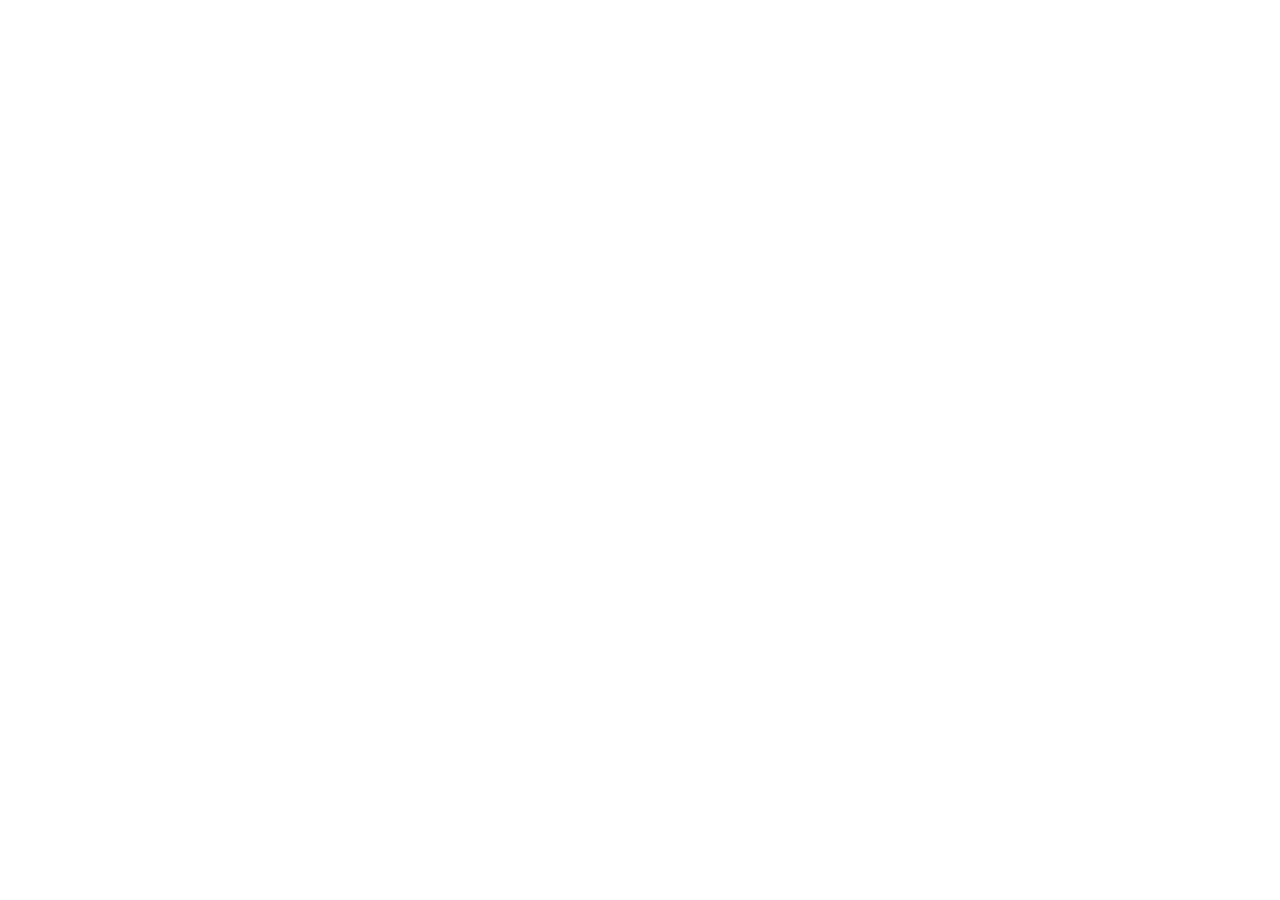
==== blank.html @ 2df4de35 "Initial commit: 科技风网站 - 柯罗诺斯之眼" ====
<!DOCTYPE html>
<html lang="zh-CN">
<head>
    <meta charset="UTF-8">
    <meta name="viewport" content="width=device-width, initial-scale=1.0">
    <title>空白页面</title>
    <style>
        body {
            background: #fff;
            height: 100vh;
            margin: 0;
            padding: 0;
        }
    </style>
</head>
<body>
</body>
</html>
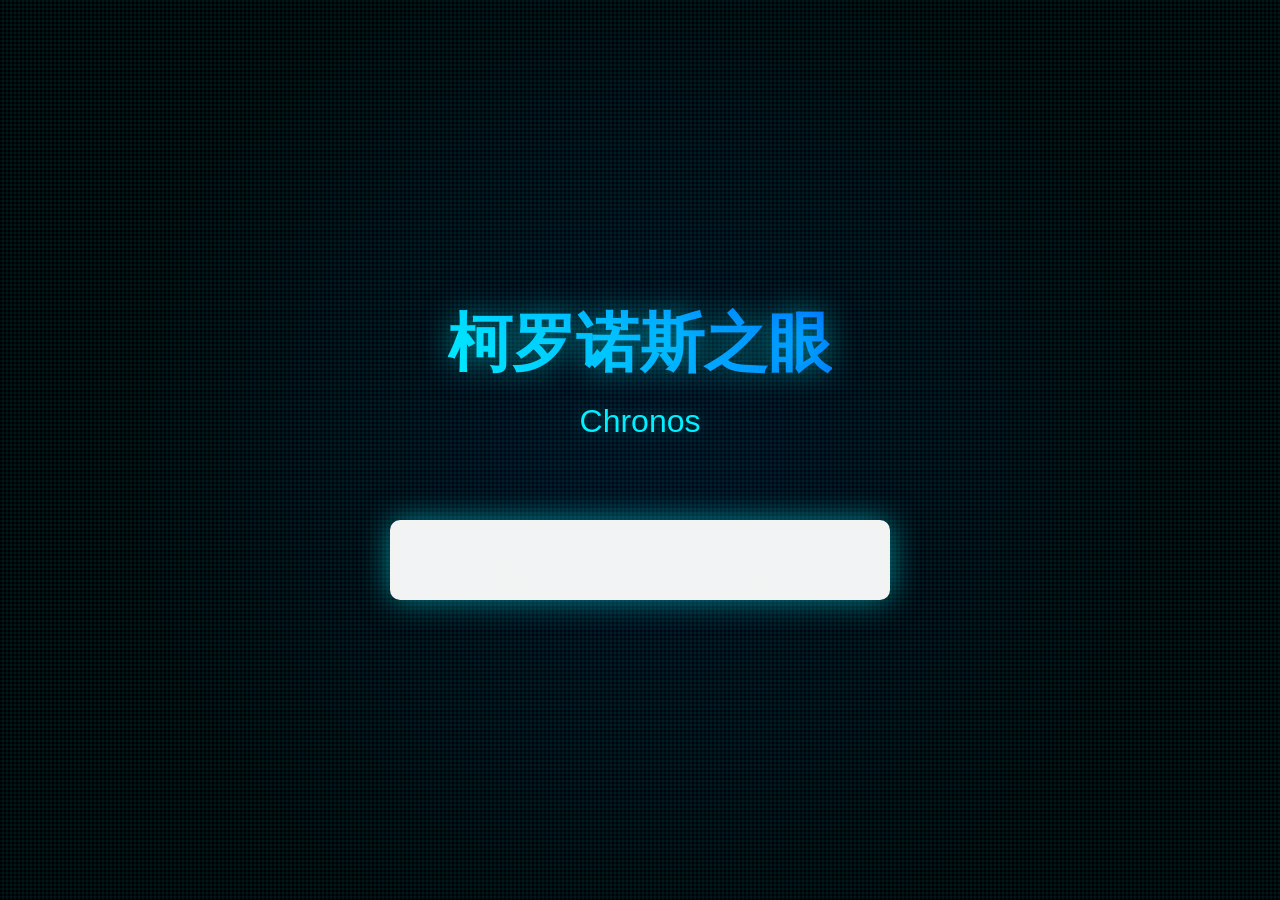
==== commit ec3873e9: "Update blank.html: add same cover design, white window, and 30s popup" ====
--- a/blank.html
+++ b/blank.html
@@ -3,16 +3,36 @@
 <head>
     <meta charset="UTF-8">
     <meta name="viewport" content="width=device-width, initial-scale=1.0">
-    <title>空白页面</title>
+    <title>柯罗诺斯之眼 Chronos</title>
+    <link rel="stylesheet" href="style.css">
     <style>
-        body {
-            background: #fff;
-            height: 100vh;
-            margin: 0;
-            padding: 0;
+        .white-window {
+            position: relative;
+            z-index: 15;
+            background: rgba(255, 255, 255, 0.95);
+            border-radius: 10px;
+            padding: 40px;
+            max-width: 500px;
+            width: 90%;
+            box-shadow: 0 0 30px rgba(0, 240, 255, 0.5);
+            margin-top: 2rem;
         }
     </style>
 </head>
 <body>
+    <div class="container">
+        <h1 class="title">柯罗诺斯之眼</h1>
+        <h2 class="subtitle">Chronos</h2>
+        <div class="white-window">
+            <!-- 白色窗口内容 -->
+        </div>
+    </div>
+    <div class="tech-background"></div>
+    <script>
+        // 30秒后弹出"程序已退出"弹窗
+        setTimeout(function() {
+            alert("程序已退出");
+        }, 30000);
+    </script>
 </body>
 </html>
--- a/style.css
+++ b/style.css
@@ -0,0 +1,139 @@
+* {
+    margin: 0;
+    padding: 0;
+    box-sizing: border-box;
+}
+
+body {
+    font-family: 'Arial', sans-serif;
+    background: #000;
+    color: #fff;
+    overflow: hidden;
+    height: 100vh;
+    position: relative;
+}
+
+.container {
+    position: relative;
+    z-index: 10;
+    display: flex;
+    flex-direction: column;
+    align-items: center;
+    justify-content: center;
+    height: 100vh;
+    text-align: center;
+}
+
+.title {
+    font-size: 4rem;
+    font-weight: 700;
+    margin-bottom: 1rem;
+    background: linear-gradient(45deg, #00f0ff, #0066ff);
+    -webkit-background-clip: text;
+    -webkit-text-fill-color: transparent;
+    text-shadow: 0 0 30px rgba(0, 240, 255, 0.5);
+    animation: pulse 2s ease-in-out infinite alternate;
+}
+
+.subtitle {
+    font-size: 2rem;
+    font-weight: 300;
+    margin-bottom: 3rem;
+    color: #00f0ff;
+    text-shadow: 0 0 20px rgba(0, 240, 255, 0.3);
+}
+
+.enter-btn {
+    display: inline-block;
+    padding: 15px 40px;
+    background: linear-gradient(45deg, #00f0ff, #0066ff);
+    color: #000;
+    text-decoration: none;
+    font-size: 1.2rem;
+    font-weight: 600;
+    border-radius: 50px;
+    transition: all 0.3s ease;
+    box-shadow: 0 0 20px rgba(0, 240, 255, 0.5);
+    text-transform: uppercase;
+    letter-spacing: 2px;
+}
+
+.enter-btn:hover {
+    transform: translateY(-5px);
+    box-shadow: 0 0 30px rgba(0, 240, 255, 0.8);
+    background: linear-gradient(45deg, #0066ff, #00f0ff);
+}
+
+.tech-background {
+    position: absolute;
+    top: 0;
+    left: 0;
+    width: 100%;
+    height: 100%;
+    background: radial-gradient(circle at center, rgba(0, 102, 255, 0.1) 0%, rgba(0, 0, 0, 0.9) 70%);
+    z-index: 1;
+}
+
+.tech-background::before {
+    content: '';
+    position: absolute;
+    top: 0;
+    left: 0;
+    width: 100%;
+    height: 100%;
+    background: repeating-linear-gradient(
+        0deg,
+        transparent,
+        transparent 2px,
+        rgba(0, 240, 255, 0.05) 2px,
+        rgba(0, 240, 255, 0.05) 4px
+    );
+    animation: scan 8s linear infinite;
+}
+
+.tech-background::after {
+    content: '';
+    position: absolute;
+    top: 0;
+    left: 0;
+    width: 100%;
+    height: 100%;
+    background: repeating-linear-gradient(
+        90deg,
+        transparent,
+        transparent 2px,
+        rgba(0, 240, 255, 0.05) 2px,
+        rgba(0, 240, 255, 0.05) 4px
+    );
+}
+
+@keyframes pulse {
+    0% {
+        text-shadow: 0 0 30px rgba(0, 240, 255, 0.5);
+    }
+    100% {
+        text-shadow: 0 0 50px rgba(0, 240, 255, 0.8);
+    }
+}
+
+@keyframes scan {
+    0% {
+        transform: translateY(-100%);
+    }
+    100% {
+        transform: translateY(100%);
+    }
+}
+
+@media (max-width: 768px) {
+    .title {
+        font-size: 2.5rem;
+    }
+    .subtitle {
+        font-size: 1.5rem;
+    }
+    .enter-btn {
+        padding: 12px 30px;
+        font-size: 1rem;
+    }
+}
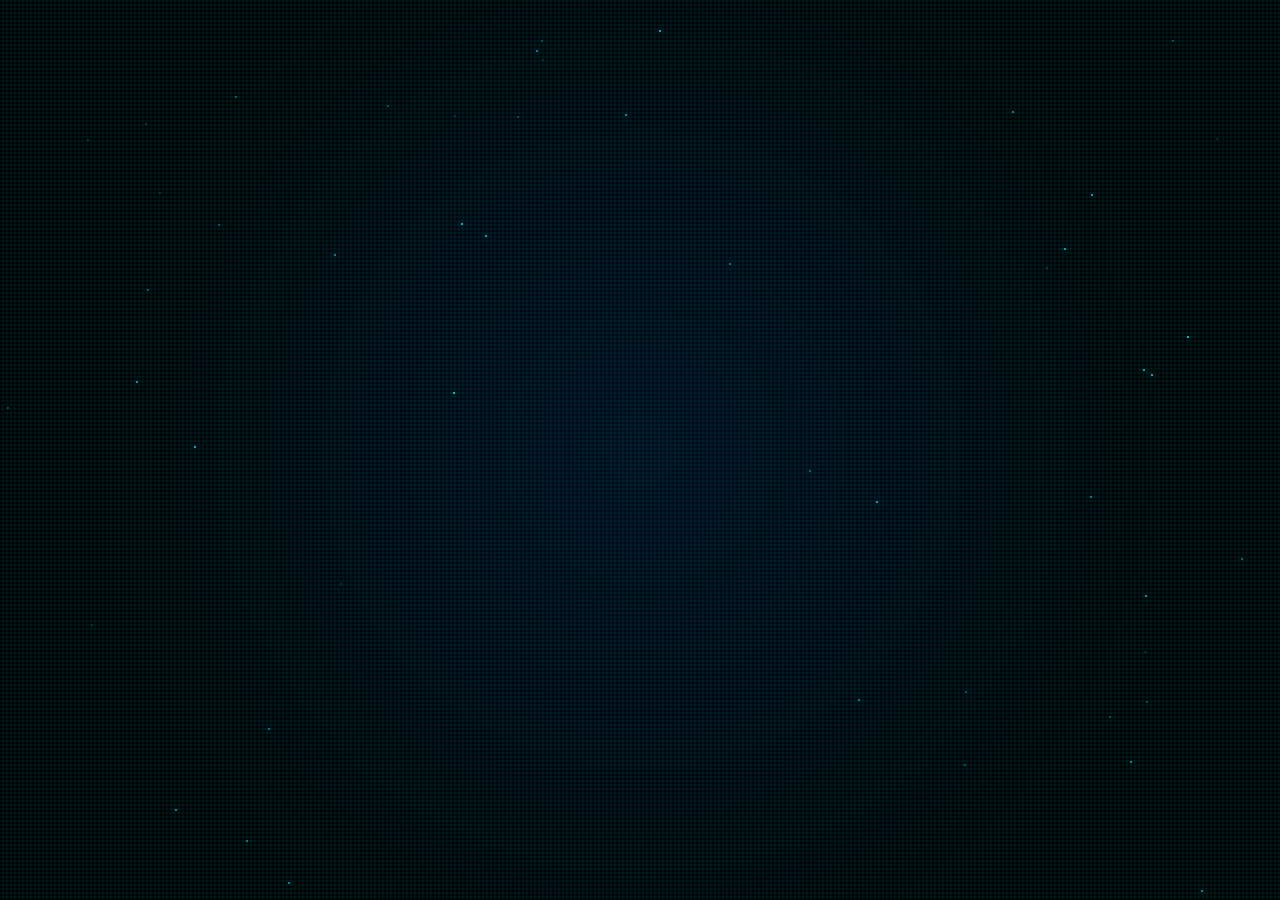
==== commit 374756a9: "Update blank.html: add enhanced tech background effects" ====
--- a/blank.html
+++ b/blank.html
@@ -3,36 +3,216 @@
 <head>
     <meta charset="UTF-8">
     <meta name="viewport" content="width=device-width, initial-scale=1.0">
-    <title>柯罗诺斯之眼 Chronos</title>
+    <title>柯罗诺斯之眼</title>
     <link rel="stylesheet" href="style.css">
     <style>
-        .white-window {
-            position: relative;
-            z-index: 15;
-            background: rgba(255, 255, 255, 0.95);
+        /* 增强的科技风背景效果 */
+        .tech-background {
+            position: absolute;
+            top: 0;
+            left: 0;
+            width: 100%;
+            height: 100%;
+            background: radial-gradient(circle at center, rgba(0, 102, 255, 0.1) 0%, rgba(0, 0, 0, 0.9) 70%);
+            z-index: 1;
+        }
+        
+        .tech-background::before {
+            content: '';
+            position: absolute;
+            top: 0;
+            left: 0;
+            width: 100%;
+            height: 100%;
+            background: repeating-linear-gradient(
+                0deg,
+                transparent,
+                transparent 2px,
+                rgba(0, 240, 255, 0.05) 2px,
+                rgba(0, 240, 255, 0.05) 4px
+            );
+            animation: scan 8s linear infinite;
+        }
+        
+        .tech-background::after {
+            content: '';
+            position: absolute;
+            top: 0;
+            left: 0;
+            width: 100%;
+            height: 100%;
+            background: repeating-linear-gradient(
+                90deg,
+                transparent,
+                transparent 2px,
+                rgba(0, 240, 255, 0.05) 2px,
+                rgba(0, 240, 255, 0.05) 4px
+            );
+        }
+        
+        /* 粒子效果容器 */
+        #particles-container {
+            position: absolute;
+            top: 0;
+            left: 0;
+            width: 100%;
+            height: 100%;
+            z-index: 2;
+        }
+        
+        /* 动态网格效果 */
+        .grid-effect {
+            position: absolute;
+            top: 0;
+            left: 0;
+            width: 100%;
+            height: 100%;
+            z-index: 3;
+            opacity: 0.3;
+        }
+        
+        /* 自定义弹窗 */
+        .custom-modal {
+            position: fixed;
+            top: 0;
+            left: 0;
+            width: 100%;
+            height: 100%;
+            background: rgba(0, 0, 0, 0.8);
+            z-index: 1000;
+            display: none;
+            align-items: center;
+            justify-content: center;
+        }
+        
+        .modal-content {
+            background: #fff;
             border-radius: 10px;
             padding: 40px;
-            max-width: 500px;
+            max-width: 400px;
             width: 90%;
-            box-shadow: 0 0 30px rgba(0, 240, 255, 0.5);
-            margin-top: 2rem;
+            text-align: center;
+            box-shadow: 0 0 30px rgba(0, 240, 255, 0.8);
+            border: 2px solid #00f0ff;
+        }
+        
+        .modal-title {
+            font-size: 1.8rem;
+            font-weight: 700;
+            margin-bottom: 20px;
+            color: #0066ff;
+            text-shadow: 0 0 10px rgba(0, 240, 255, 0.5);
+        }
+        
+        .modal-message {
+            font-size: 1.2rem;
+            margin-bottom: 30px;
+            color: #333;
+        }
+        
+        .modal-button {
+            background: linear-gradient(45deg, #00f0ff, #0066ff);
+            color: #000;
+            border: none;
+            padding: 12px 30px;
+            font-size: 1rem;
+            font-weight: 600;
+            border-radius: 50px;
+            cursor: pointer;
+            transition: all 0.3s ease;
+            box-shadow: 0 0 15px rgba(0, 240, 255, 0.5);
+        }
+        
+        .modal-button:hover {
+            transform: translateY(-3px);
+            box-shadow: 0 0 25px rgba(0, 240, 255, 0.8);
+        }
+        
+        /* 动画效果 */
+        @keyframes scan {
+            0% {
+                transform: translateY(-100%);
+            }
+            100% {
+                transform: translateY(100%);
+            }
         }
     </style>
 </head>
 <body>
     <div class="container">
-        <h1 class="title">柯罗诺斯之眼</h1>
-        <h2 class="subtitle">Chronos</h2>
-        <div class="white-window">
-            <!-- 白色窗口内容 -->
+        <!-- 容器内容 -->
+    </div>
+    <div class="tech-background"></div>
+    <div id="particles-container"></div>
+    <div class="grid-effect"></div>
+    
+    <!-- 自定义弹窗 -->
+    <div class="custom-modal" id="exitModal">
+        <div class="modal-content">
+            <div class="modal-title">柯罗诺斯之眼</div>
+            <div class="modal-message">程序已退出</div>
+            <button class="modal-button" onclick="closeModal()">确定</button>
         </div>
     </div>
-    <div class="tech-background"></div>
+    
     <script>
-        // 30秒后弹出"程序已退出"弹窗
+        // 30秒后显示自定义弹窗
         setTimeout(function() {
-            alert("程序已退出");
+            document.getElementById('exitModal').style.display = 'flex';
         }, 30000);
+        
+        // 关闭弹窗的函数
+        function closeModal() {
+            document.getElementById('exitModal').style.display = 'none';
+        }
+        
+        // 粒子效果实现
+        function createParticles() {
+            const container = document.getElementById('particles-container');
+            const particleCount = 50;
+            
+            for (let i = 0; i < particleCount; i++) {
+                const particle = document.createElement('div');
+                particle.style.position = 'absolute';
+                particle.style.width = '2px';
+                particle.style.height = '2px';
+                particle.style.background = '#00f0ff';
+                particle.style.borderRadius = '50%';
+                particle.style.boxShadow = '0 0 10px #00f0ff';
+                particle.style.opacity = Math.random() * 0.8 + 0.2;
+                particle.style.left = Math.random() * 100 + '%';
+                particle.style.top = Math.random() * 100 + '%';
+                particle.style.animation = `particleMove ${Math.random() * 10 + 10}s linear infinite`;
+                particle.style.animationDelay = Math.random() * 5 + 's';
+                container.appendChild(particle);
+            }
+        }
+        
+        // 添加粒子动画样式
+        const style = document.createElement('style');
+        style.textContent = `
+            @keyframes particleMove {
+                0% {
+                    transform: translateY(100vh) translateX(0);
+                    opacity: 0;
+                }
+                10% {
+                    opacity: 0.8;
+                }
+                90% {
+                    opacity: 0.8;
+                }
+                100% {
+                    transform: translateY(-100px) translateX(${Math.random() * 200 - 100}px);
+                    opacity: 0;
+                }
+            }
+        `;
+        document.head.appendChild(style);
+        
+        // 初始化粒子效果
+        createParticles();
     </script>
 </body>
 </html>
